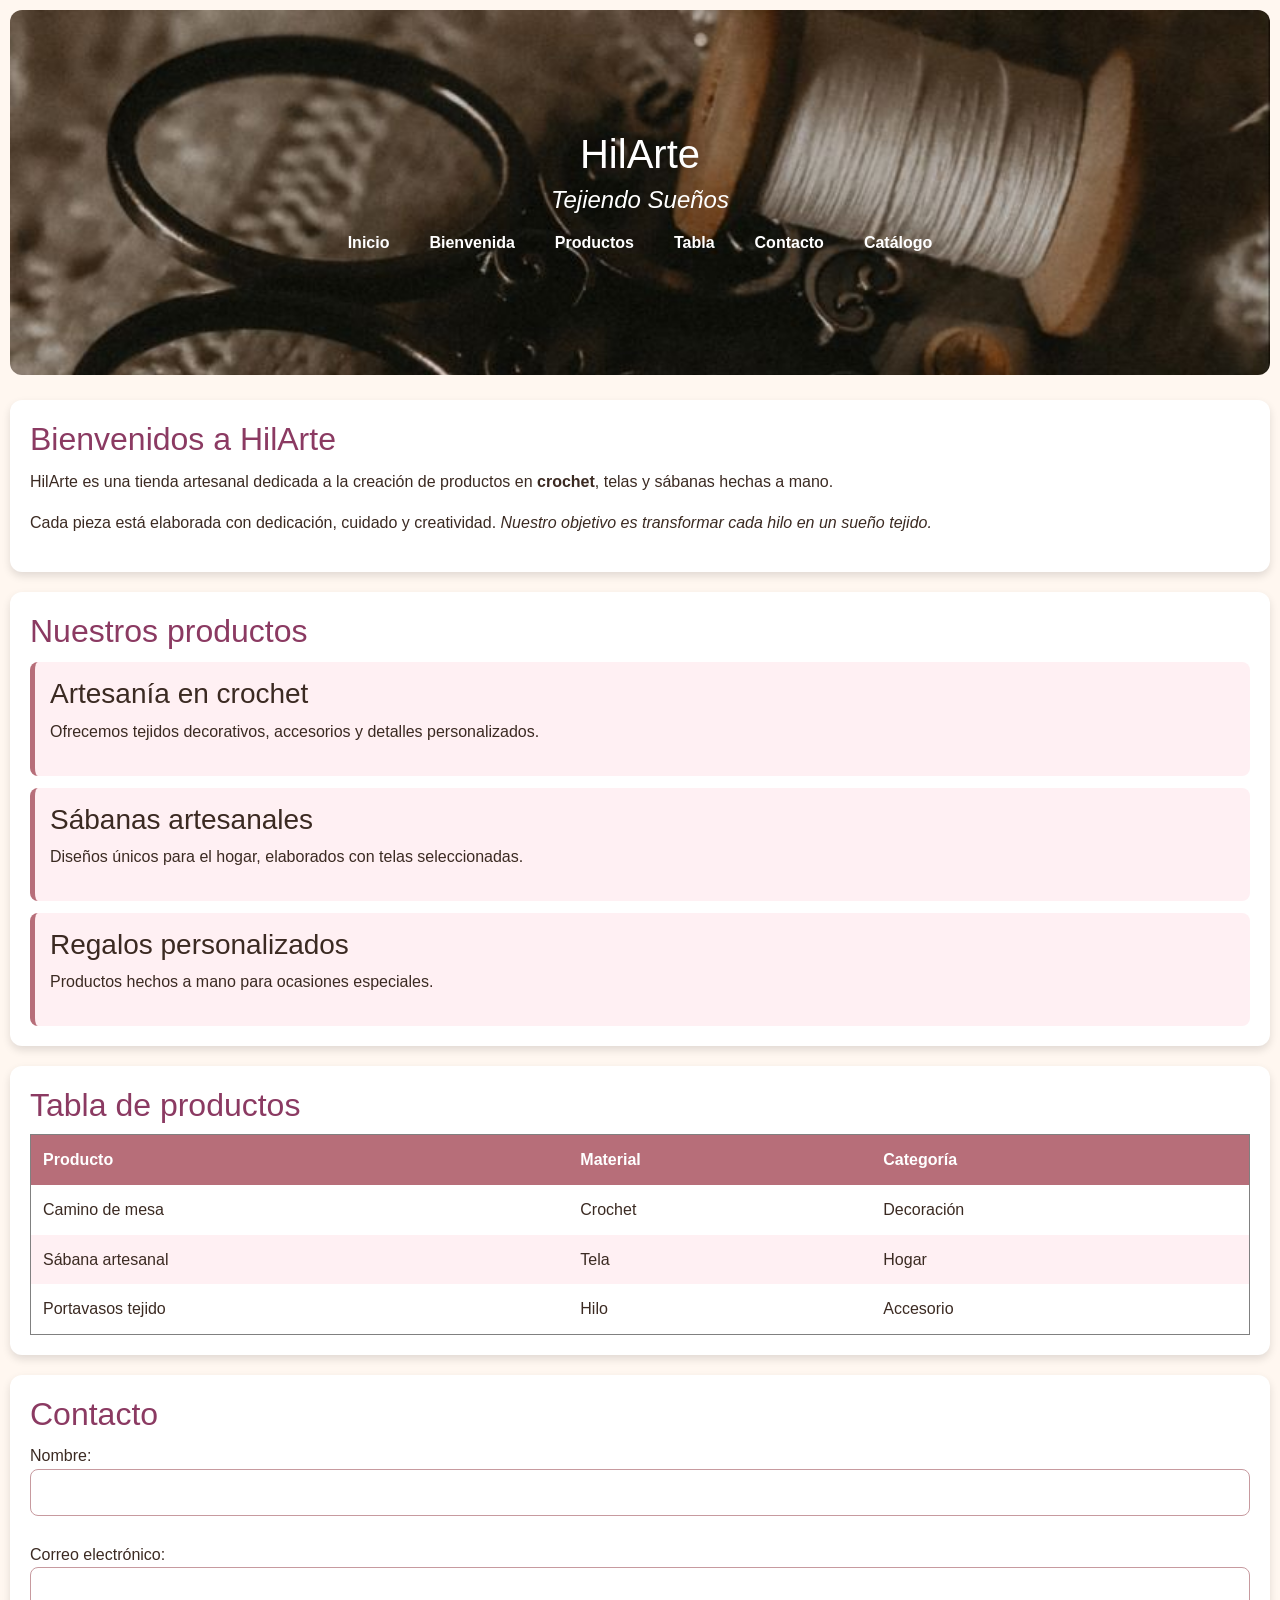
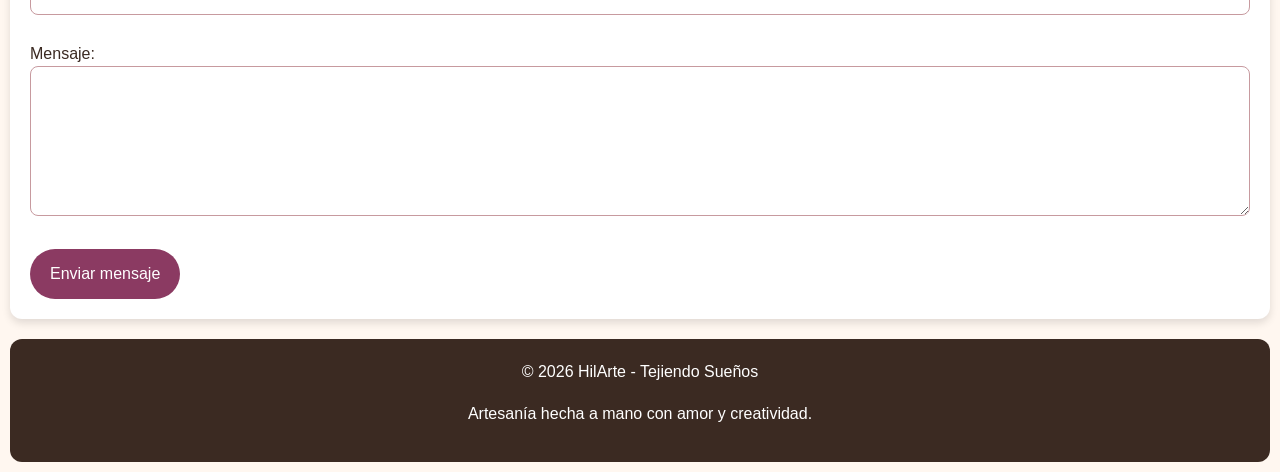
==== index.html @ 62af3155 "Subida inicial del proyecto HilArte" ====
<!DOCTYPE html>
<html lang="es">
<head>
    <meta charset="UTF-8"> <!-- Permite usar acentos y ñ -->
    <meta name="viewport" content="width=device-width, initial-scale=1.0"> <!-- Adaptación a celulares -->
    <meta name="description" content="HilArte Tejiendo Sueños es una tienda artesanal de crochet, telas y sábanas hechas a mano.">

    <title>HilArte | Tejiendo Sueños</title>

    <!-- Bootstrap -->
    <link href="https://cdn.jsdelivr.net/npm/bootstrap@5.3.0-alpha1/dist/css/bootstrap.min.css" rel="stylesheet">

    <!-- CSS propio -->
    <link rel="stylesheet" href="estilos.css">
</head>
<body>

    <header id="inicio">
        <h1>HilArte</h1>
        <h2>Tejiendo Sueños</h2>

        <nav>
            <a href="#inicio">Inicio</a>
            <a href="#bienvenida">Bienvenida</a>
            <a href="#productos">Productos</a>
            <a href="#tabla">Tabla</a>
            <a href="#contacto">Contacto</a>
            <a href="producto.html">Catálogo</a>
        </nav>
    </header>

    <main>

        <section id="bienvenida">
            <h2>Bienvenidos a HilArte</h2>
            <p>
                HilArte es una tienda artesanal dedicada a la creación de productos en 
                <strong>crochet</strong>, telas y sábanas hechas a mano.
            </p>

            <p>
                Cada pieza está elaborada con dedicación, cuidado y creatividad.
                <em>Nuestro objetivo es transformar cada hilo en un sueño tejido.</em>
            </p>
        </section>

        <section id="productos">
            <h2>Nuestros productos</h2>

            <article>
                <h3>Artesanía en crochet</h3>
                <p>Ofrecemos tejidos decorativos, accesorios y detalles personalizados.</p>
            </article>

            <article>
                <h3>Sábanas artesanales</h3>
                <p>Diseños únicos para el hogar, elaborados con telas seleccionadas.</p>
            </article>

            <article>
                <h3>Regalos personalizados</h3>
                <p>Productos hechos a mano para ocasiones especiales.</p>
            </article>
        </section>

        <section id="tabla">
            <h2>Tabla de productos</h2>

            <table border="1">
                <thead>
                    <tr>
                        <th>Producto</th>
                        <th>Material</th>
                        <th>Categoría</th>
                    </tr>
                </thead>
                <tbody>
                    <tr>
                        <td>Camino de mesa</td>
                        <td>Crochet</td>
                        <td>Decoración</td>
                    </tr>
                    <tr>
                        <td>Sábana artesanal</td>
                        <td>Tela</td>
                        <td>Hogar</td>
                    </tr>
                    <tr>
                        <td>Portavasos tejido</td>
                        <td>Hilo</td>
                        <td>Accesorio</td>
                    </tr>
                </tbody>
            </table>
        </section>

        <section id="contacto">
            <h2>Contacto</h2>

            <form>
                <label for="nombre">Nombre:</label><br>
                <input type="text" id="nombre" name="nombre" required><br><br>

                <label for="correo">Correo electrónico:</label><br>
                <input type="email" id="correo" name="correo" required><br><br>

                <label for="mensaje">Mensaje:</label><br>
                <textarea id="mensaje" name="mensaje" rows="5" required></textarea><br><br>

                <button type="submit">Enviar mensaje</button>
            </form>
        </section>

    </main>

    <footer>
        <p>&copy; 2026 HilArte - Tejiendo Sueños</p>
        <p>Artesanía hecha a mano con amor y creatividad.</p>
    </footer>

</body>
</html>
---- estilos.css ----
/* Reset básico */
* {
    margin: 0;
    padding: 0;
    box-sizing: border-box;
}

/* Estilo general */
body {
    font-family: Arial, sans-serif;
    background-color: #fff7f0;
    color: #3b2a22;
    line-height: 1.6;
    padding: 10px;
    overflow-x: hidden;
}

/* Encabezado */
header {
    background-image: url("img/chente.jpg");
    background-size: cover;
    background-position: center;
    color: white;
    text-align: center;
    padding: 120px 30px;
    border-radius: 12px;
}

/* Título principal */
header h1 {
    font-size: 2.5rem;
}

/* Subtítulo */
header h2 {
    font-size: 1.5rem;
    font-style: italic;
    margin-bottom: 15px;
}

/* Menú con Flexbox */
nav {
    display: flex;
    justify-content: center;
    gap: 20px;
}

/* Enlaces del menú */
nav a {
    color: white;
    text-decoration: none;
    margin: 0 10px;
    font-weight: bold;
}

/* Efecto del menú */
nav a:hover {
    color: #ffe6c7;
}

/* Contenido principal */
main {
    margin-top: 25px;
}

/* Secciones */
section {
    background-color: white;
    padding: 20px;
    margin-bottom: 20px;
    border-radius: 12px;
    box-shadow: 0 4px 8px rgba(0, 0, 0, 0.12);
}

/* Títulos */
section h2 {
    color: #8b3a62;
    margin-bottom: 10px;
}

/* Productos con Grid */
.row {
    display: grid;
    grid-template-columns: 1fr;
    gap: 20px;
}

/* Artículos */
article {
    background-color: #fff0f3;
    padding: 15px;
    margin-top: 12px;
    border-left: 5px solid #b76e79;
    border-radius: 8px;
}

/* Tarjetas */
.card {
    height: 100%;
    min-width: 0;
}

/* Títulos de tarjetas */
.card h3 {
    font-size: 1.6rem;
    overflow-wrap: break-word;
}

/* Imágenes del catálogo */
.card img {
    width: 100%;
    height: 180px;
    object-fit: cover;
    border-radius: 12px;
    margin-bottom: 10px;
}

/* Tabla */
table {
    width: 100%;
    border-collapse: collapse;
    margin-top: 10px;
    
}

/* Tabla adaptable */
.tabla-responsive {
    width: 100%;
    overflow-x: auto;
}

/* Celdas */
th, td {
    padding: 12px;
    text-align: left;
}

/* Encabezado de tabla */
th {
    background-color: #b76e79;
    color: white;
}

/* Filas pares */
tr:nth-child(even) {
    background-color: #fff0f3;
}

/* Formulario */
form {
    margin-top: 10px;
}

/* Campos */
input, textarea {
    width: 100%;
    padding: 10px;
    border: 1px solid #c79a9f;
    border-radius: 8px;
}

/* Botón */
button {
    background-color: #8b3a62;
    color: white;
    padding: 12px 20px;
    border: none;
    border-radius: 25px;
    cursor: pointer;
}

/* Hover del botón */
button:hover {
    background-color: #b76e79;
}

/* Pie de página */
footer {
    background-color: #3b2a22;
    color: white;
    text-align: center;
    padding: 20px;
    border-radius: 12px;
}

/* Escritorio */
@media (min-width: 768px) {
    .row {
        grid-template-columns: repeat(2, minmax(280px, 1fr));
    }
}

/* Celulares */
@media (max-width: 768px) {
    nav {
        flex-direction: column;
    }

    button {
        width: 100%;
    }
}

/* iPhone SE y pantallas muy pequeñas */
@media (max-width: 380px) {
    body {
        padding: 5px;
    }

    header {
        padding: 50px 10px;
    }

    header h1 {
        font-size: 1.7rem;
    }

    header h2 {
        font-size: 1rem;
    }

    nav {
        gap: 6px;
    }

    nav a {
        font-size: 0.9rem;
        margin: 0;
    }

    section {
        padding: 12px;
    }

    section h2 {
        font-size: 1.3rem;
    }

    p, label, input, textarea, button, td, th {
        font-size: 0.9rem;
    }

    table {
        display: block;
        overflow-x: auto;
        white-space: nowrap;
    }
}
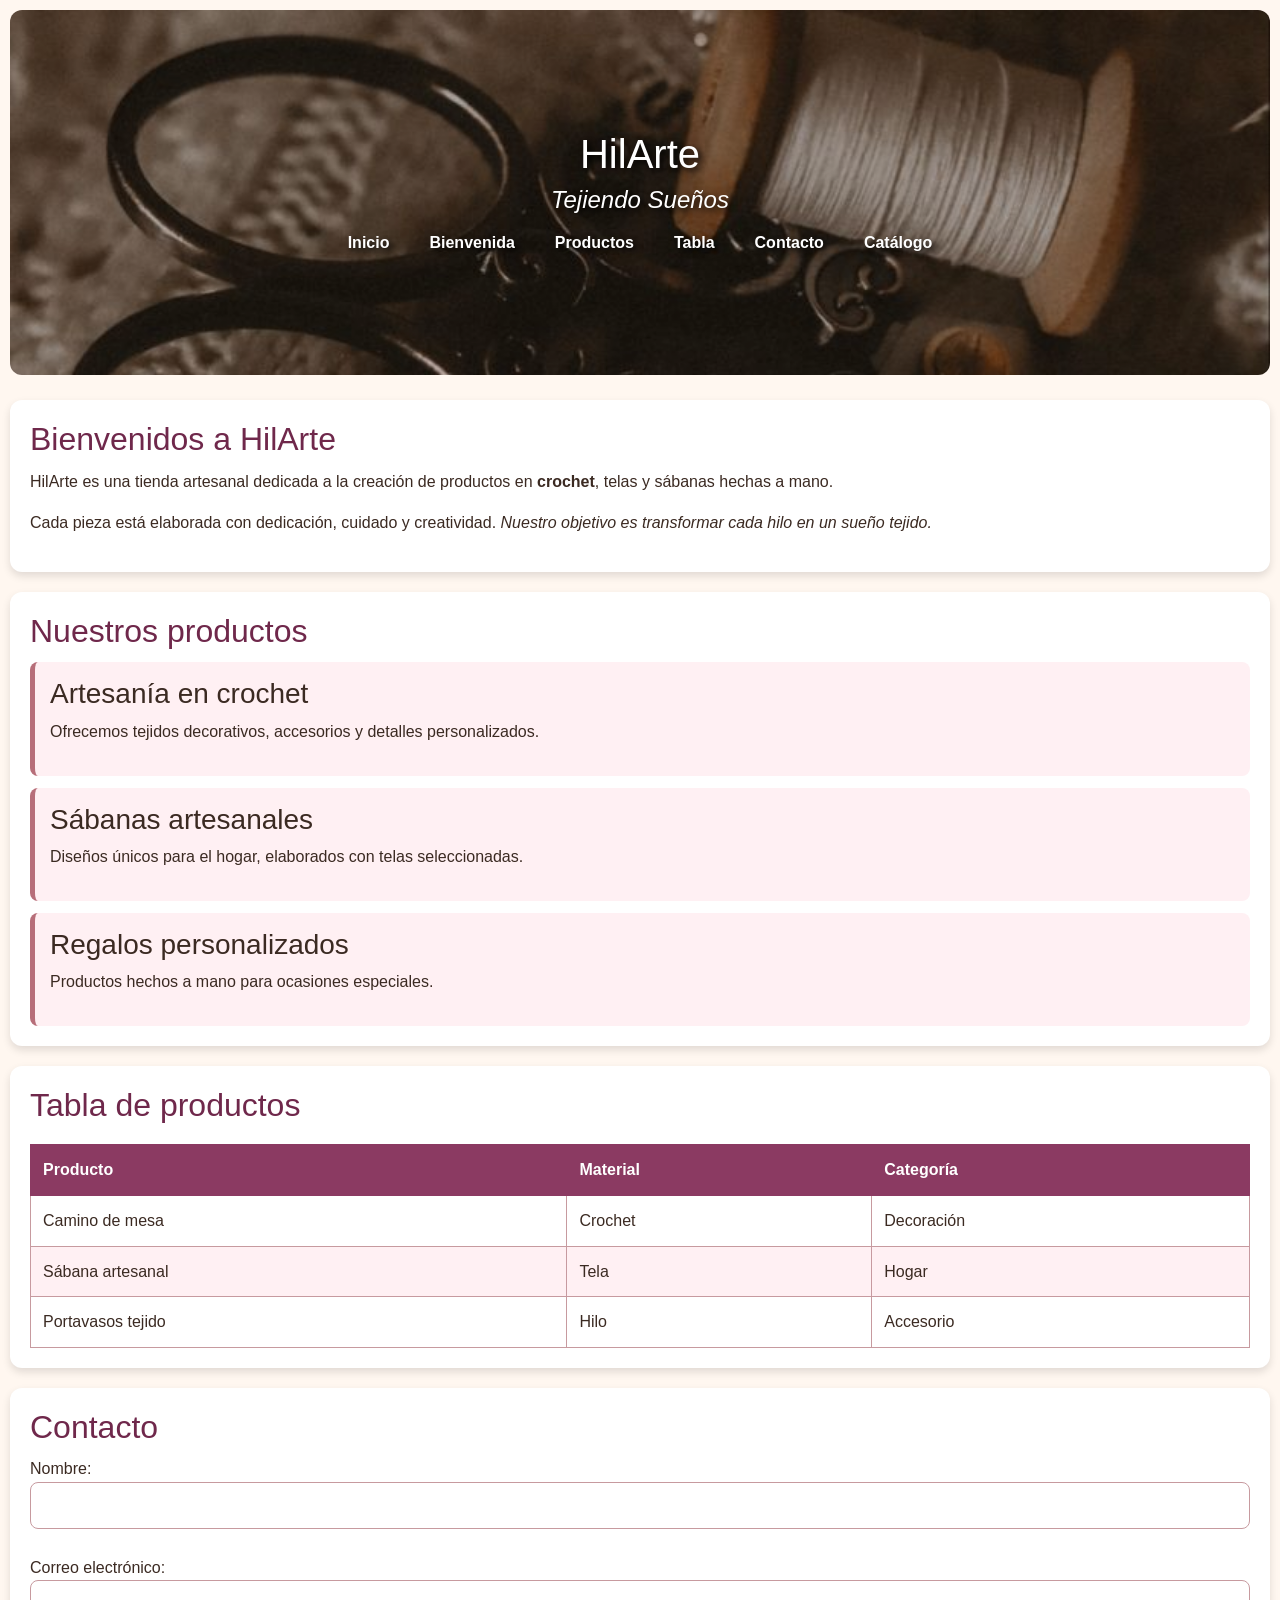
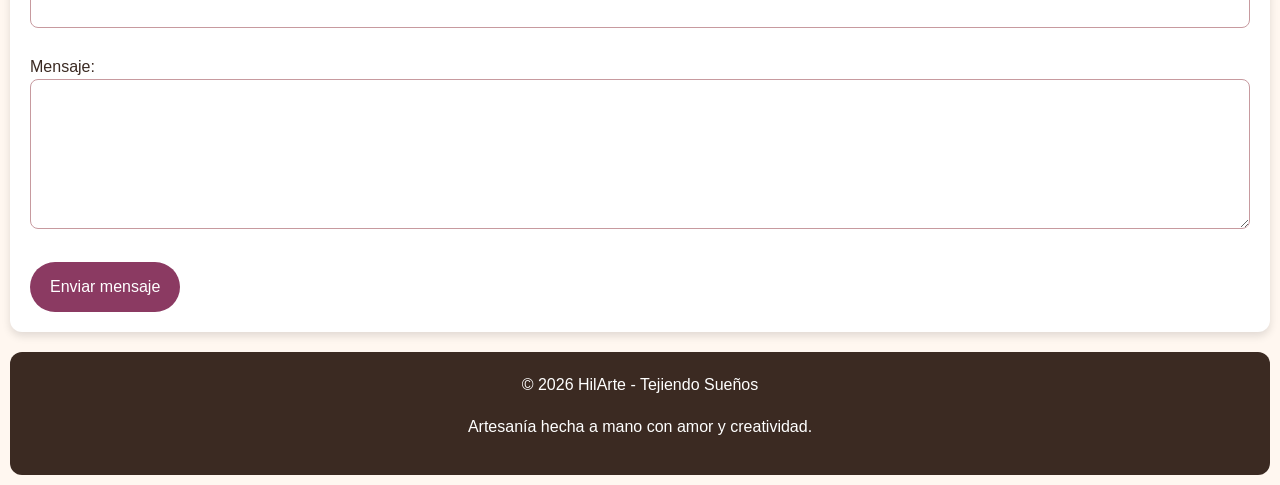
==== commit 505ba5cf: "cambio de diseño" ====
--- a/index.html
+++ b/index.html
@@ -13,6 +13,7 @@
     <!-- CSS propio -->
     <link rel="stylesheet" href="estilos.css">
 </head>
+
 <body>
 
     <header id="inicio">
@@ -33,6 +34,7 @@
 
         <section id="bienvenida">
             <h2>Bienvenidos a HilArte</h2>
+
             <p>
                 HilArte es una tienda artesanal dedicada a la creación de productos en 
                 <strong>crochet</strong>, telas y sábanas hechas a mano.
@@ -66,32 +68,37 @@
         <section id="tabla">
             <h2>Tabla de productos</h2>
 
-            <table border="1">
-                <thead>
-                    <tr>
-                        <th>Producto</th>
-                        <th>Material</th>
-                        <th>Categoría</th>
-                    </tr>
-                </thead>
-                <tbody>
-                    <tr>
-                        <td>Camino de mesa</td>
-                        <td>Crochet</td>
-                        <td>Decoración</td>
-                    </tr>
-                    <tr>
-                        <td>Sábana artesanal</td>
-                        <td>Tela</td>
-                        <td>Hogar</td>
-                    </tr>
-                    <tr>
-                        <td>Portavasos tejido</td>
-                        <td>Hilo</td>
-                        <td>Accesorio</td>
-                    </tr>
-                </tbody>
-            </table>
+            <div class="tabla-responsive">
+                <table class="tabla-productos">
+                    <thead>
+                        <tr>
+                            <th>Producto</th>
+                            <th>Material</th>
+                            <th>Categoría</th>
+                        </tr>
+                    </thead>
+
+                    <tbody>
+                        <tr>
+                            <td>Camino de mesa</td>
+                            <td>Crochet</td>
+                            <td>Decoración</td>
+                        </tr>
+
+                        <tr>
+                            <td>Sábana artesanal</td>
+                            <td>Tela</td>
+                            <td>Hogar</td>
+                        </tr>
+
+                        <tr>
+                            <td>Portavasos tejido</td>
+                            <td>Hilo</td>
+                            <td>Accesorio</td>
+                        </tr>
+                    </tbody>
+                </table>
+            </div>
         </section>
 
         <section id="contacto">
@@ -119,4 +126,4 @@
     </footer>
 
 </body>
-</html>+</html>
--- a/estilos.css
+++ b/estilos.css
@@ -17,13 +17,23 @@
 
 /* Encabezado */
 header {
-    background-image: url("img/chente.jpg");
+    background-image: linear-gradient(
+        rgba(60, 35, 28, 0.20),
+        rgba(60, 35, 28, 0.20)
+    ), url("img/chente.jpg");
     background-size: cover;
     background-position: center;
-    color: white;
+    color: #ffffff;
     text-align: center;
     padding: 120px 30px;
     border-radius: 12px;
+}
+
+/* Mejora la lectura sobre la imagen */
+header h1,
+header h2,
+nav a {
+    text-shadow: 3px 3px 6px black;
 }
 
 /* Título principal */
@@ -47,7 +57,7 @@
 
 /* Enlaces del menú */
 nav a {
-    color: white;
+    color: #ffffff;
     text-decoration: none;
     margin: 0 10px;
     font-weight: bold;
@@ -65,16 +75,16 @@
 
 /* Secciones */
 section {
-    background-color: white;
+    background-color: #ffffff;
     padding: 20px;
     margin-bottom: 20px;
     border-radius: 12px;
     box-shadow: 0 4px 8px rgba(0, 0, 0, 0.12);
 }
 
-/* Títulos */
+/* Títulos de secciones */
 section h2 {
-    color: #8b3a62;
+    color: #6f284b;
     margin-bottom: 10px;
 }
 
@@ -115,12 +125,12 @@
     margin-bottom: 10px;
 }
 
-/* Tabla */
+/* Tabla general */
 table {
     width: 100%;
     border-collapse: collapse;
     margin-top: 10px;
-    
+    background-color: #ffffff;
 }
 
 /* Tabla adaptable */
@@ -129,21 +139,39 @@
     overflow-x: auto;
 }
 
-/* Celdas */
-th, td {
+/* Celdas de tabla */
+th,
+td {
     padding: 12px;
     text-align: left;
+    border: 1px solid #c79a9f;
 }
 
 /* Encabezado de tabla */
-th {
-    background-color: #b76e79;
-    color: white;
+th,
+.table thead th {
+    background-color: #8b3a62 !important;
+    color: #ffffff !important;
+    font-weight: bold;
+    border: 1px solid #8b3a62 !important;
 }
 
 /* Filas pares */
-tr:nth-child(even) {
-    background-color: #fff0f3;
+tr:nth-child(even),
+.table-striped tbody tr:nth-child(even) {
+    background-color: #fff0f3 !important;
+}
+
+/* Filas impares */
+tr:nth-child(odd),
+.table-striped tbody tr:nth-child(odd) {
+    background-color: #ffffff !important;
+}
+
+/* Bordes para tablas con Bootstrap */
+.table th,
+.table td {
+    border: 1px solid #c79a9f !important;
 }
 
 /* Formulario */
@@ -151,8 +179,9 @@
     margin-top: 10px;
 }
 
-/* Campos */
-input, textarea {
+/* Campos del formulario */
+input,
+textarea {
     width: 100%;
     padding: 10px;
     border: 1px solid #c79a9f;
@@ -162,7 +191,7 @@
 /* Botón */
 button {
     background-color: #8b3a62;
-    color: white;
+    color: #ffffff;
     padding: 12px 20px;
     border: none;
     border-radius: 25px;
@@ -171,13 +200,13 @@
 
 /* Hover del botón */
 button:hover {
-    background-color: #b76e79;
+    background-color: #6f284b;
 }
 
 /* Pie de página */
 footer {
     background-color: #3b2a22;
-    color: white;
+    color: #ffffff;
     text-align: center;
     padding: 20px;
     border-radius: 12px;
@@ -236,7 +265,13 @@
         font-size: 1.3rem;
     }
 
-    p, label, input, textarea, button, td, th {
+    p,
+    label,
+    input,
+    textarea,
+    button,
+    td,
+    th {
         font-size: 0.9rem;
     }
 
@@ -245,4 +280,4 @@
         overflow-x: auto;
         white-space: nowrap;
     }
-}+}
